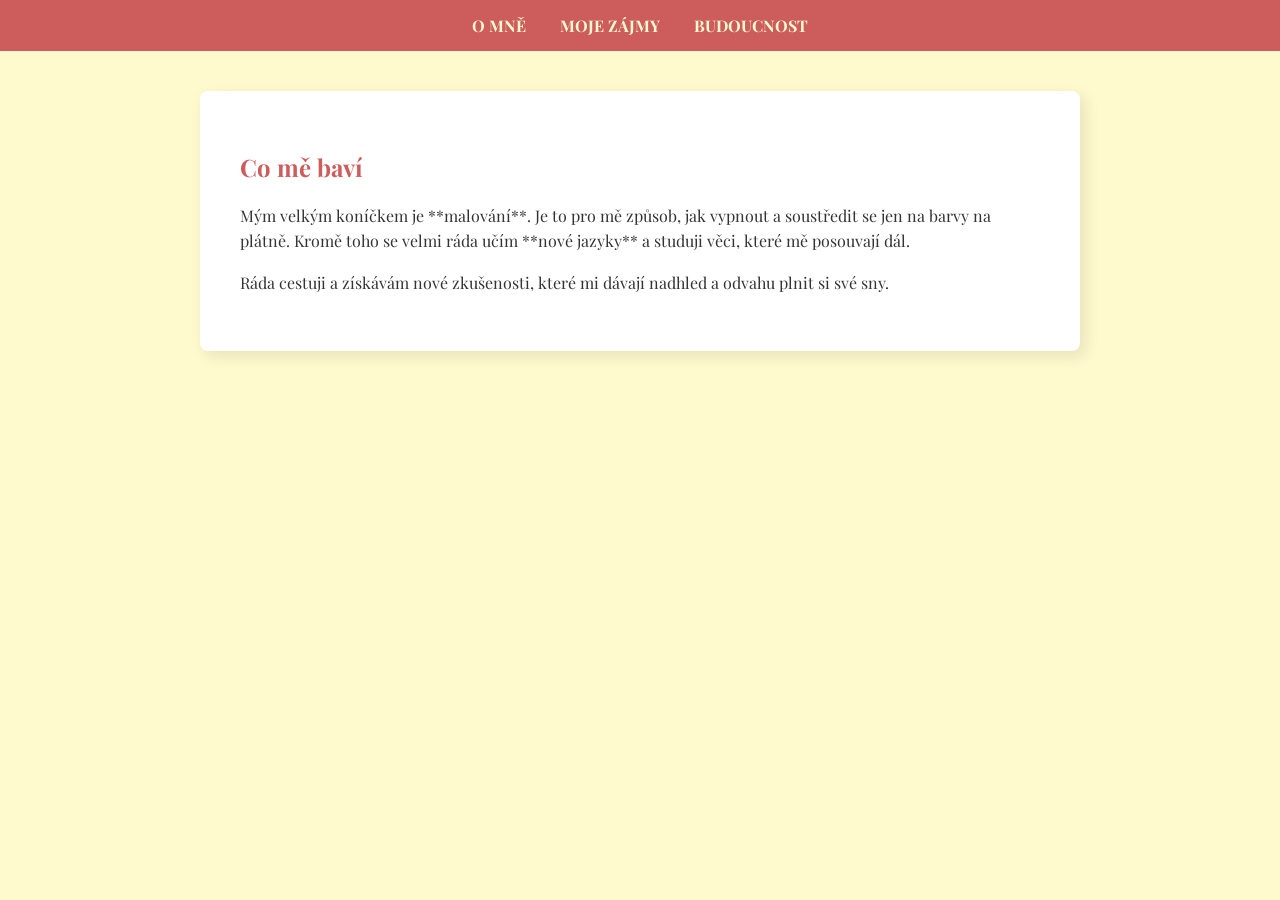
==== stranka2.html @ ba92d98b "Hotovo" ====
<!DOCTYPE html>
<html lang="cs">
<head>
    <meta charset="UTF-8">
    <title>Moje zájmy</title>
    <link rel="stylesheet" href="style.css">
</head>
<body>
    <nav>
        <a href="index.html">O mně</a>
        <a href="stranka2.html">Moje zájmy</a>
        <a href="stranka3.html">Budoucnost</a>
    </nav>

    <div class="kontejner">
        <h2>Co mě baví</h2>
        <p>Mým velkým koníčkem je **malování**. Je to pro mě způsob, jak vypnout a soustředit se jen na barvy na plátně. Kromě toho se velmi ráda učím **nové jazyky** a studuji věci, které mě posouvají dál.</p>
        <p>Ráda cestuji a získávám nové zkušenosti, které mi dávají nadhled a odvahu plnit si své sny.</p>
    </div>
</body>
</html>
---- style.css ----
/* Import písma, které vypadá jako na tvém obrázku */
@import url('https://fonts.googleapis.com/css2?family=Playfair+Display:wght@400;700&display=swap');

/* Definice tvých barev */
:root {
    --cervena: #CD5C5C;    /* Indian Red */
    --kremova: #FFFACD;    /* Lemon Chiffon */
}

body {
    background-color: var(--kremova);
    color: #333;
    font-family: 'Playfair Display', serif; /* To elegantní písmo */
    margin: 0;
    padding: 0;
}

/* Navigační menu - aby bylo všude stejné a fungovalo */
nav {
    background-color: var(--cervena);
    padding: 15px;
    text-align: center;
}

nav a {
    color: var(--kremova);
    text-decoration: none;
    margin: 0 15px;
    font-weight: bold;
    text-transform: uppercase;
}

/* Bílý papír uprostřed pro text */
.kontejner {
    max-width: 800px;
    margin: 40px auto;
    background: white;
    padding: 40px;
    border-radius: 8px;
    box-shadow: 5px 5px 15px rgba(0,0,0,0.1);
}

h1, h2 {
    color: var(--cervena);
}

p {
    line-height: 1.6;
    margin-bottom: 15px;
}
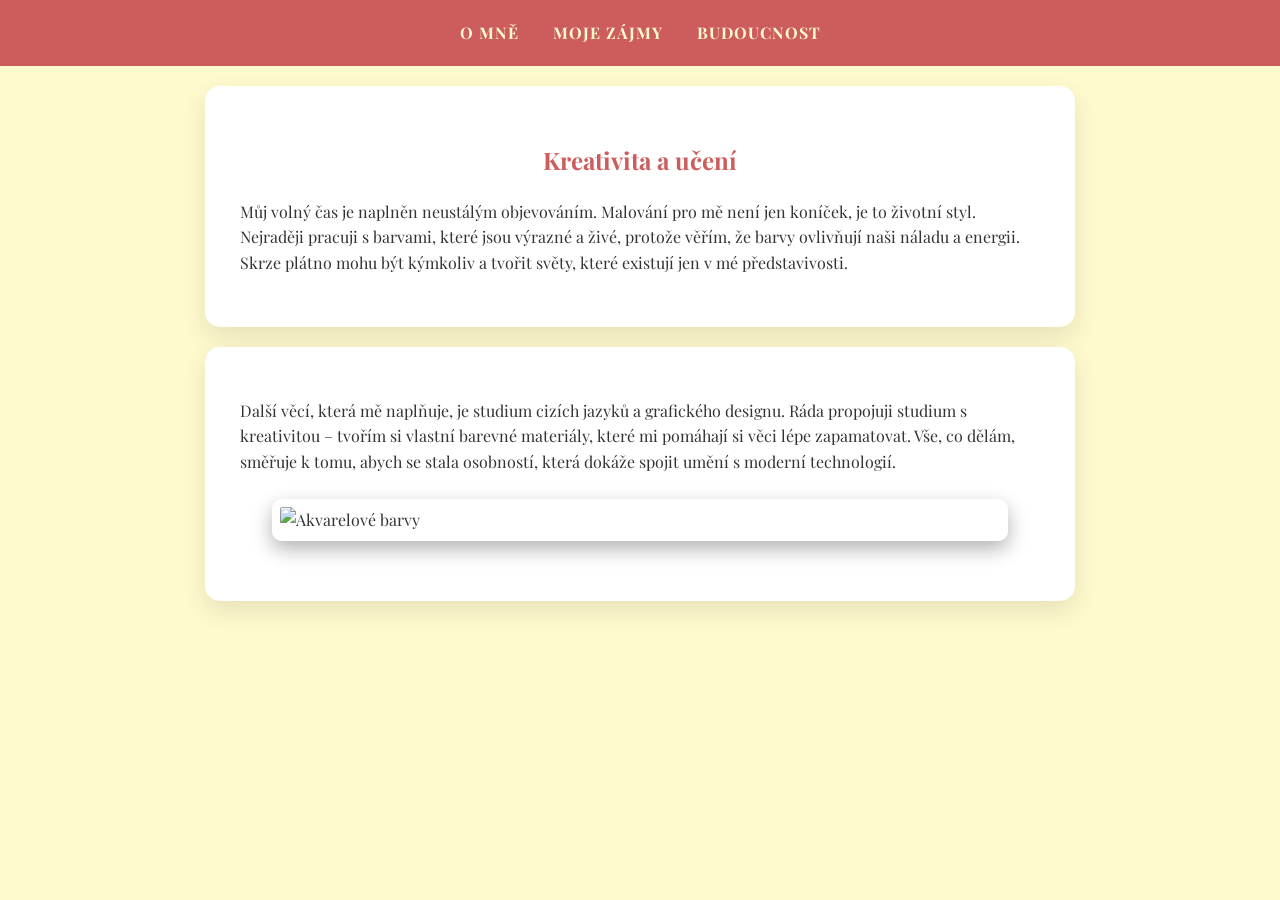
==== commit 2f00fc5d: "Final version" ====
--- a/stranka2.html
+++ b/stranka2.html
@@ -2,8 +2,8 @@
 <html lang="cs">
 <head>
     <meta charset="UTF-8">
+    <link rel="stylesheet" href="style.css">
     <title>Moje zájmy</title>
-    <link rel="stylesheet" href="style.css">
 </head>
 <body>
     <nav>
@@ -13,9 +13,14 @@
     </nav>
 
     <div class="kontejner">
-        <h2>Co mě baví</h2>
-        <p>Mým velkým koníčkem je **malování**. Je to pro mě způsob, jak vypnout a soustředit se jen na barvy na plátně. Kromě toho se velmi ráda učím **nové jazyky** a studuji věci, které mě posouvají dál.</p>
-        <p>Ráda cestuji a získávám nové zkušenosti, které mi dávají nadhled a odvahu plnit si své sny.</p>
+        <h2>Kreativita a učení</h2>
+        <p>Můj volný čas je naplněn neustálým objevováním. Malování pro mě není jen koníček, je to životní styl. Nejraději pracuji s barvami, které jsou výrazné a živé, protože věřím, že barvy ovlivňují naši náladu a energii. Skrze plátno mohu být kýmkoliv a tvořit světy, které existují jen v mé představivosti.</p>
+    </div>
+
+    <div class="kontejner">
+        <p>Další věcí, která mě naplňuje, je studium cizích jazyků a grafického designu. Ráda propojuji studium s kreativitou – tvořím si vlastní barevné materiály, které mi pomáhají si věci lépe zapamatovat. Vše, co dělám, směřuje k tomu, abych se stala osobností, která dokáže spojit umění s moderní technologií.</p>
+        
+        <img src="https://jennarainey.com/wp-content/uploads/2023/01/3A8C69D4-8238-4AE4-829B-FC3D9494AAE5.jpg" alt="Akvarelové barvy">
     </div>
 </body>
 </html>
--- a/style.css
+++ b/style.css
@@ -1,25 +1,28 @@
-/* Import písma, které vypadá jako na tvém obrázku */
+/* Import elegantního písma */
 @import url('https://fonts.googleapis.com/css2?family=Playfair+Display:wght@400;700&display=swap');
 
-/* Definice tvých barev */
 :root {
-    --cervena: #CD5C5C;    /* Indian Red */
-    --kremova: #FFFACD;    /* Lemon Chiffon */
+    --cervena: #CD5C5C;    /* Indian Red z tvého obrázku */
+    --kremova: #FFFACD;    /* Lemon Chiffon z tvého obrázku */
 }
 
 body {
     background-color: var(--kremova);
-    color: #333;
-    font-family: 'Playfair Display', serif; /* To elegantní písmo */
+    font-family: 'Playfair Display', serif;
     margin: 0;
     padding: 0;
+    line-height: 1.6;
+    color: #333;
 }
 
-/* Navigační menu - aby bylo všude stejné a fungovalo */
+/* Menu */
 nav {
     background-color: var(--cervena);
-    padding: 15px;
+    padding: 20px;
     text-align: center;
+    position: sticky;
+    top: 0;
+    z-index: 1000;
 }
 
 nav a {
@@ -28,23 +31,31 @@
     margin: 0 15px;
     font-weight: bold;
     text-transform: uppercase;
+    letter-spacing: 1px;
 }
 
-/* Bílý papír uprostřed pro text */
+/* Bubliny (Kontejnery) */
 .kontejner {
     max-width: 800px;
-    margin: 40px auto;
+    margin: 20px auto; /* Mezera mezi bublinami */
     background: white;
-    padding: 40px;
-    border-radius: 8px;
-    box-shadow: 5px 5px 15px rgba(0,0,0,0.1);
+    padding: 35px;
+    border-radius: 15px;
+    box-shadow: 0 10px 25px rgba(0,0,0,0.1); /* Jemný stín bubliny */
 }
 
 h1, h2 {
     color: var(--cervena);
+    text-align: center;
 }
 
-p {
-    line-height: 1.6;
-    margin-bottom: 15px;
+/* Design obrázků: bílé ohraničení + shadow */
+img {
+    display: block;
+    max-width: 90%;
+    height: auto;
+    margin: 25px auto;
+    border-radius: 10px;
+    border: 8px solid white; /* Bílé ohraničení */
+    box-shadow: 0 8px 20px rgba(0,0,0,0.3); /* Výraznější stín fotky */
 }
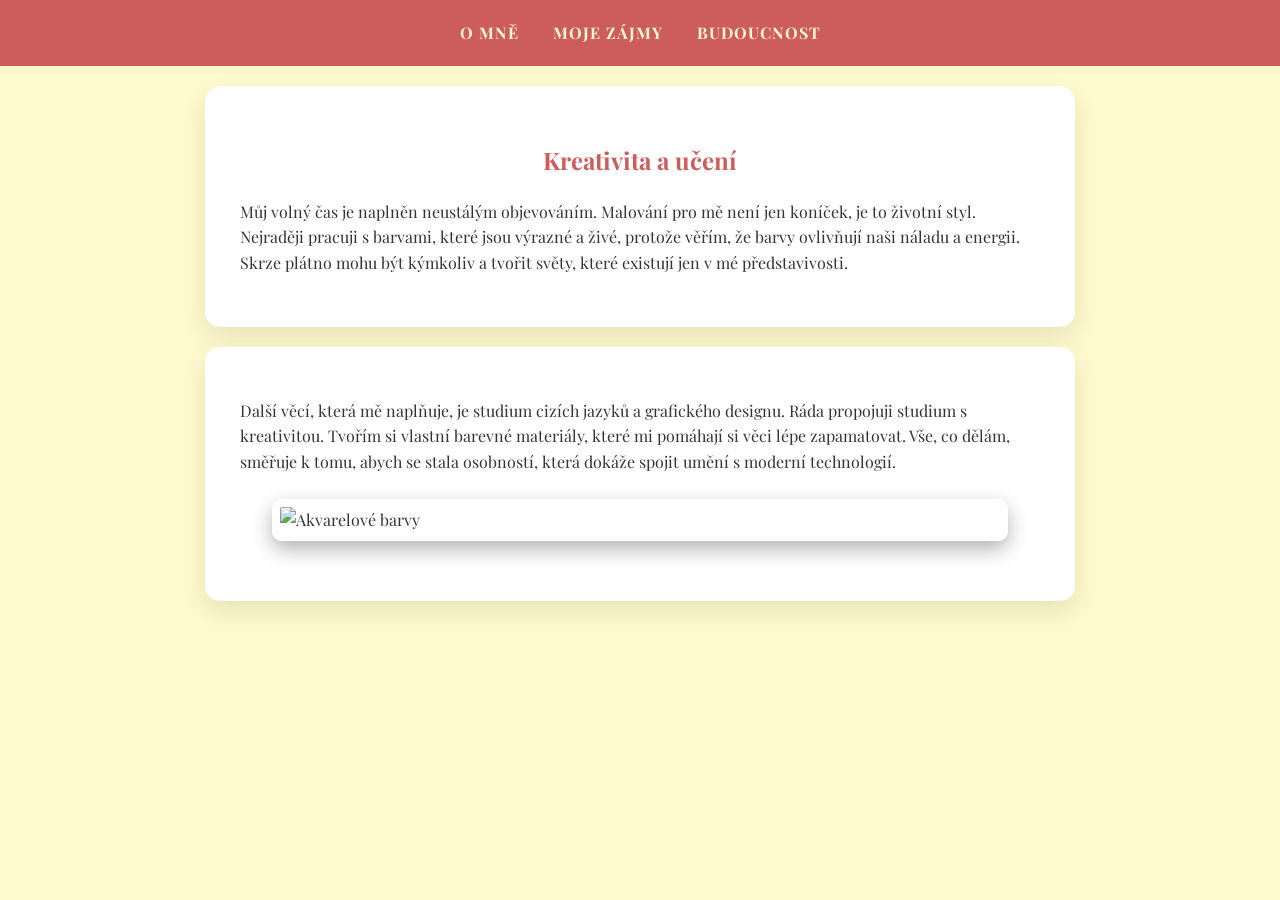
==== commit 89eeb434: "Finish" ====
--- a/stranka2.html
+++ b/stranka2.html
@@ -18,7 +18,7 @@
     </div>
 
     <div class="kontejner">
-        <p>Další věcí, která mě naplňuje, je studium cizích jazyků a grafického designu. Ráda propojuji studium s kreativitou – tvořím si vlastní barevné materiály, které mi pomáhají si věci lépe zapamatovat. Vše, co dělám, směřuje k tomu, abych se stala osobností, která dokáže spojit umění s moderní technologií.</p>
+        <p>Další věcí, která mě naplňuje, je studium cizích jazyků a grafického designu. Ráda propojuji studium s kreativitou. Tvořím si vlastní barevné materiály, které mi pomáhají si věci lépe zapamatovat. Vše, co dělám, směřuje k tomu, abych se stala osobností, která dokáže spojit umění s moderní technologií.</p>
         
         <img src="https://jennarainey.com/wp-content/uploads/2023/01/3A8C69D4-8238-4AE4-829B-FC3D9494AAE5.jpg" alt="Akvarelové barvy">
     </div>
